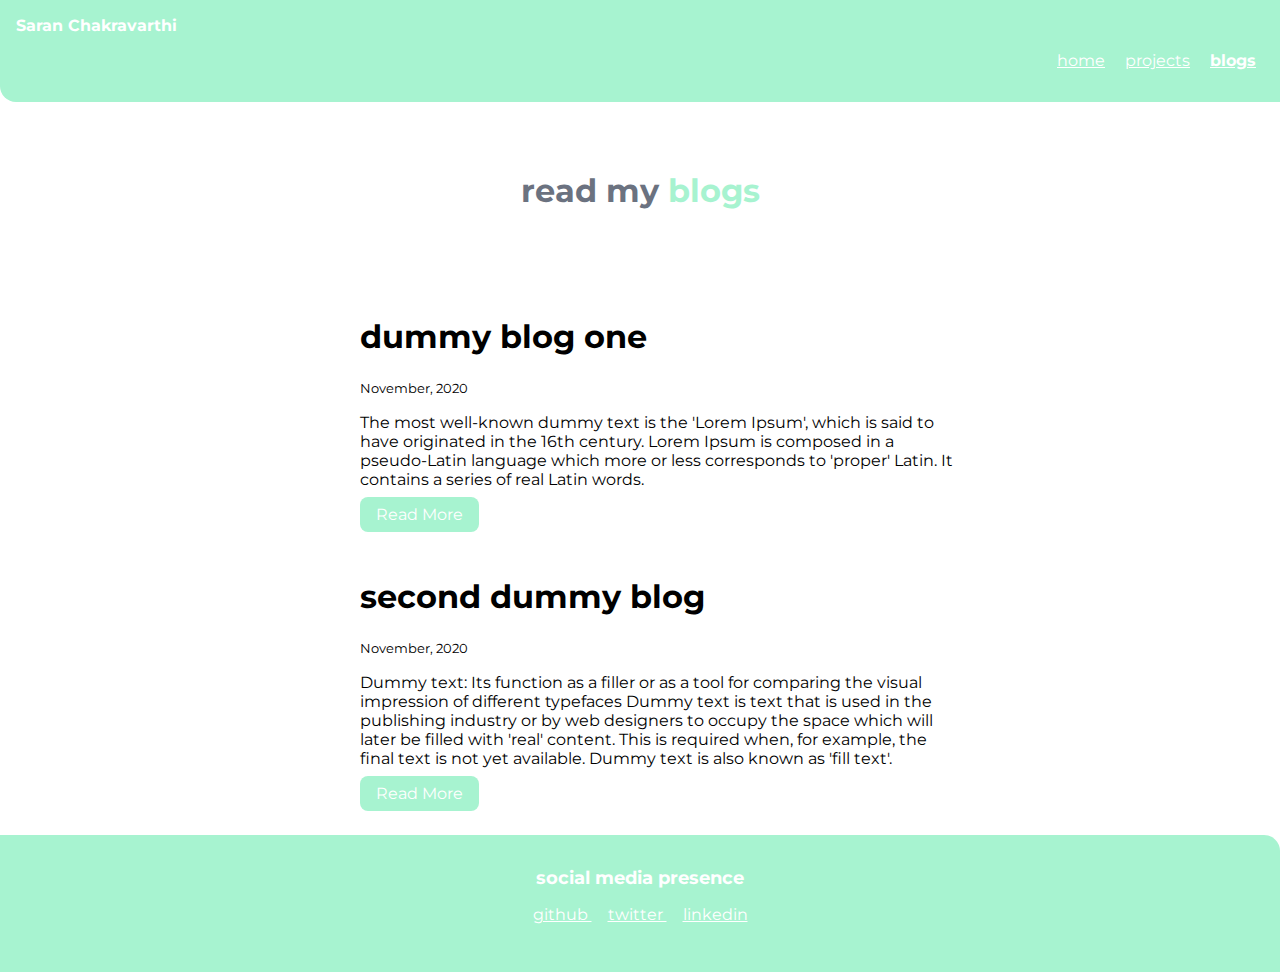
==== blogs.html @ 9b677834 "added multiple files, portfolio v1" ====
<!DOCTYPE html>
<html lang="en">
<head>
    <meta charset="UTF-8">
    <meta http-equiv="X-UA-Compatible" content="IE=edge">
    <meta name="viewport" content="width=device-width, initial-scale=1.0">
    <title>Blogs | Saran</title>
    <link rel="stylesheet" href="styles.css"/>
</head>
<body>
    <nav class="navigation container">
        <div class="nav-brand">Saran Chakravarthi</div>
        <ul class="list-non-bullet nav-pills">
            <li class="list-item-inline">
                <a class="link" href="/">home</a>
            </li>
            <li class="list-item-inline">
                <a class="link " href="/projects.html">projects</a>
            </li>
            <li class="list-item-inline">
                <a class="link link-active" href="/blogs.html">blogs</a>
            </li>
        </ul>
    </nav>

    <header class="hero">
        <h1 class="hero-heading">read my <span class="heading-inverted">blogs</span></h1>
    </header>

    <ul class="list-non-bullet">

        <li>
            <article class="showcase-list container container-center ">
                <h1>dummy blog one</h1>
            <small>November, 2020</small>
            <p>The most well-known dummy text is the 'Lorem Ipsum', which is said to have originated in the 16th century. Lorem Ipsum is composed in a pseudo-Latin language which more or less corresponds to 'proper' Latin. It contains a series of real Latin words.</p>

            <a class="link link-primary" href="/blog1.html">Read More</a>
            </article>
            
        </li>

        <li>
            <article class="showcase-list container container-center ">
                <h1>second dummy blog</h1>
                <small>November, 2020</small>
                <p>Dummy text: Its function as a filler or as a tool for comparing the visual impression of different typefaces Dummy text is text that is used in the publishing industry or by web designers to occupy the space which will later be filled with 'real' content. This is required when, for example, the final text is not yet available. Dummy text is also known as 'fill text'.</p>
    
                <a class="link link-primary" href="/blog2.html">Read More</a>
                 </article>
            
        </li>

    </ul>

    <footer class="footer">
        <div class="footer-header">social media presence</div>
        <ul class="social-links list-non-bullet">
            <li class="list-item-inline">
                <a class="link" href="https://github.com/chakravarthi0">
                   github
                </a>
            </li>

            <li class="list-item-inline">
                <a class="link" href="https://twitter.com/saranchakravar3">
                    twitter
                </a>
            </li>
            
            <li class="list-item-inline">
                <a class="link" href="https://www.linkedin.com/in/saran-chakravarthi-b44438175/">
                    linkedin
                </a>
            </li>
        </ul>
     </footer>
    
</body>
</html>
---- styles.css ----
@import url("https://fonts.googleapis.com/css2?family=Montserrat:wght@400;700&display=swap");

:root {
  --primary-color: #a7f3d0;
  --dark-gray: #6b7280;
  --off-white: #f3f4f6;
}

body {
  font-family: "Montserrat", sans-serif;
  margin: 0px;
}

hr {
  margin: 2rem 0rem;
}


/* .container-fluid {
  padding: 0rem 1rem;
}

.container {
  margin: auto;
  padding: 0rem 1rem;
  max-width: 600px;
} */
.container{
    padding: 0rem 1rem;
}

.container-center{
    max-width: 600px;
    margin: auto;
    padding: 1rem 1rem;
}

/* Links */

.link-primary {
  text-decoration: none;
  color: white;
  background-color: var(--primary-color);
  width: max-content;
  min-width: 140px;
  border-radius: 0.5rem;
  padding: 0.5rem 1rem 0.5rem 1rem;
}

.link-secondary {
  text-decoration: none;
  color: var(--primary-color);
  border: 1px solid var(--primary);
  width: max-content;
  min-width: 140px;
  border-radius: 0.5rem;
  padding: 0.5rem 1rem 0.5rem 1rem;
  border: 1px solid var(--primary-color);
}

/* List */

.list-non-bullet {
  list-style: none;
}

.list-item-inline {
  display: inline;
  padding: 0rem 0.5rem;
}

/* Navigation */

.navigation{
    background-color: var(--primary-color);
    color: white;
    padding: 1rem;
    border-bottom-left-radius: 1rem;
}
.navigation .nav-brand{
    font-weight: bold;
}
.navigation .nav-pills{
    text-align: right;
}

.navigation .link{
    color: white;
}

.navigation .link-active{
    font-weight: bold;
}


/* Header */

.hero{
    padding: 2rem;
}

.hero .hero-img{
    max-width: 350px;
    display: block;
    margin: auto;
}

.hero .hero-heading{
    text-align: center;
    padding-top: 1rem;
    color: var(--dark-gray);
}

.hero .hero-heading .heading-inverted{
    color: var(--primary-color);
}


/* Section */

.section h1{
    text-align: center;
    padding: 2rem;
}

.ow{
    background-color: var(--off-white);
}

/* Footer */

.footer{
    background-color: var(--primary-color);
    padding: 2rem 1rem;
    text-align: center;
    color: white;
    border-top-right-radius: 1rem;
}

.footer .link{
    color: white;
}

.footer .footer-header{
    font-weight: bold;
    font-size: large;
}
.footer ul{
    padding-inline-start: 0px;
}
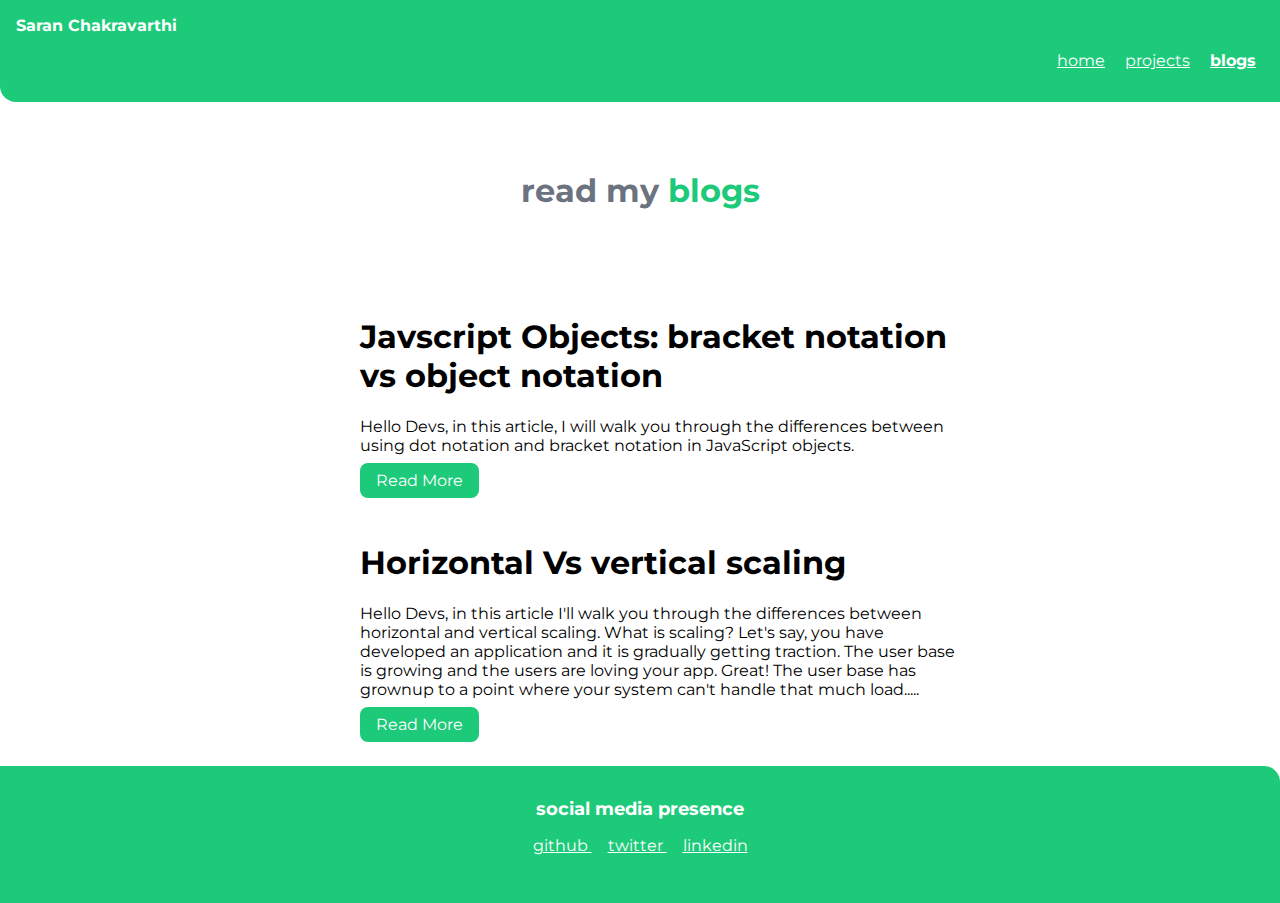
==== commit 471a90d0: "added more projects and edited blogs page" ====
--- a/blogs.html
+++ b/blogs.html
@@ -1,12 +1,14 @@
 <!DOCTYPE html>
 <html lang="en">
+
 <head>
     <meta charset="UTF-8">
     <meta http-equiv="X-UA-Compatible" content="IE=edge">
     <meta name="viewport" content="width=device-width, initial-scale=1.0">
     <title>Blogs | Saran</title>
-    <link rel="stylesheet" href="styles.css"/>
+    <link rel="stylesheet" href="styles.css" />
 </head>
+
 <body>
     <nav class="navigation container">
         <div class="nav-brand">Saran Chakravarthi</div>
@@ -31,24 +33,28 @@
 
         <li>
             <article class="showcase-list container container-center ">
-                <h1>dummy blog one</h1>
-            <small>November, 2020</small>
-            <p>The most well-known dummy text is the 'Lorem Ipsum', which is said to have originated in the 16th century. Lorem Ipsum is composed in a pseudo-Latin language which more or less corresponds to 'proper' Latin. It contains a series of real Latin words.</p>
+                <h1>Javscript Objects: bracket notation vs object notation</h1>
+                <p>Hello Devs, in this article, I will walk you through the differences between using dot notation and bracket notation in JavaScript objects.</p>
+                <a class="link link-primary"
+                    href="https://dev.to/saran_chakravarthi/bracket-notation-vs-dot-notation-in-javascript-objects-1hpo">Read
+                    More</a>
+            </article>
 
-            <a class="link link-primary" href="/blog1.html">Read More</a>
-            </article>
-            
         </li>
 
         <li>
             <article class="showcase-list container container-center ">
-                <h1>second dummy blog</h1>
-                <small>November, 2020</small>
-                <p>Dummy text: Its function as a filler or as a tool for comparing the visual impression of different typefaces Dummy text is text that is used in the publishing industry or by web designers to occupy the space which will later be filled with 'real' content. This is required when, for example, the final text is not yet available. Dummy text is also known as 'fill text'.</p>
-    
-                <a class="link link-primary" href="/blog2.html">Read More</a>
-                 </article>
-            
+                <h1>Horizontal Vs vertical scaling</h1>
+                <p>Hello Devs, in this article I'll walk you through the differences between horizontal and vertical scaling.
+
+                    What is scaling?
+                    Let's say, you have developed an application and it is gradually getting traction. The user base is growing and the users are loving your app. Great!
+                    
+                    The user base has grownup to a point where your system can't handle that much load.....</p>
+
+                <a class="link link-primary" href="https://dev.to/saran_chakravarthi/horizontal-vs-vertical-scaling-2h1h">Read More</a>
+            </article>
+
         </li>
 
     </ul>
@@ -58,7 +64,7 @@
         <ul class="social-links list-non-bullet">
             <li class="list-item-inline">
                 <a class="link" href="https://github.com/chakravarthi0">
-                   github
+                    github
                 </a>
             </li>
 
@@ -67,14 +73,15 @@
                     twitter
                 </a>
             </li>
-            
+
             <li class="list-item-inline">
                 <a class="link" href="https://www.linkedin.com/in/saran-chakravarthi-b44438175/">
                     linkedin
                 </a>
             </li>
         </ul>
-     </footer>
-    
+    </footer>
+
 </body>
+
 </html>--- a/styles.css
+++ b/styles.css
@@ -1,7 +1,7 @@
 @import url("https://fonts.googleapis.com/css2?family=Montserrat:wght@400;700&display=swap");
 
 :root {
-  --primary-color: #a7f3d0;
+  --primary-color: #1cca79;
   --dark-gray: #6b7280;
   --off-white: #f3f4f6;
 }
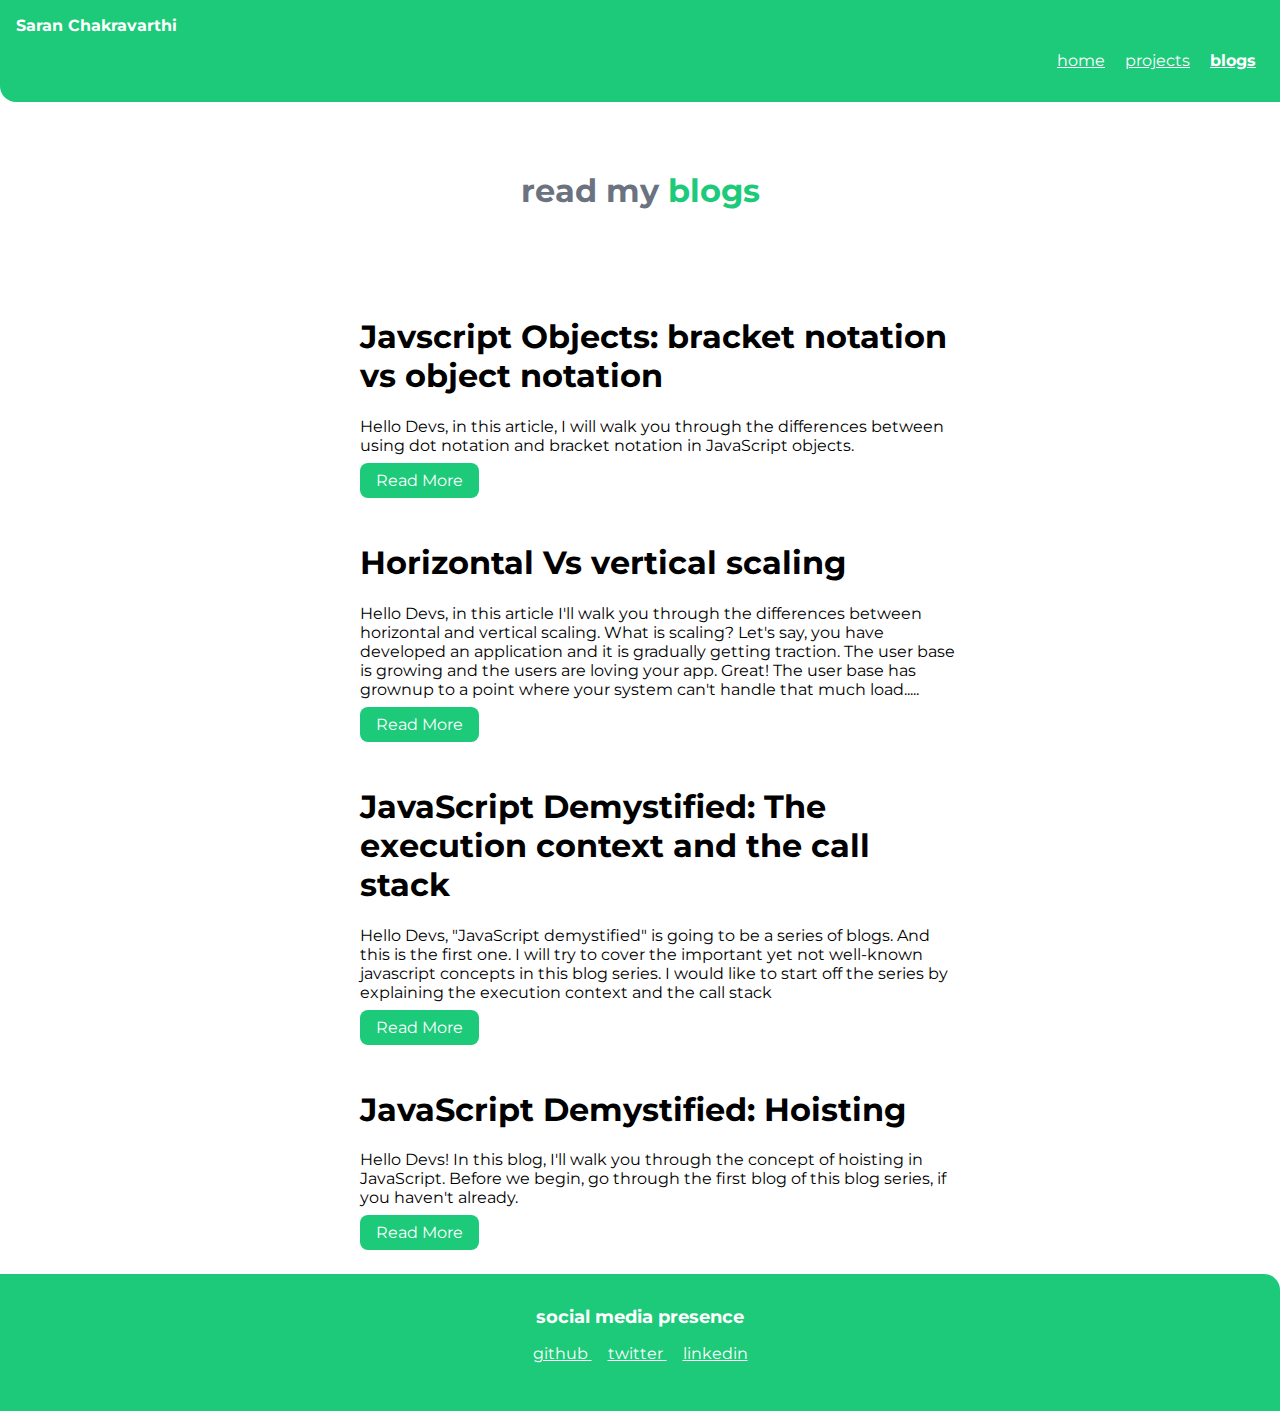
==== commit c5da771c: "added new projects" ====
--- a/blogs.html
+++ b/blogs.html
@@ -57,6 +57,28 @@
 
         </li>
 
+        <li>
+            <article class="showcase-list container container-center ">
+                <h1>JavaScript Demystified: The execution context and the call stack</h1>
+                <p>Hello Devs, "JavaScript demystified" is going to be a series of blogs. And this is the first one. I will try to cover the important yet not well-known javascript concepts in this blog series. I would like to start off the series by explaining the execution context and the call stack</p>
+                <a class="link link-primary"
+                    href="https://dev.to/saran_chakravarthi/javascript-demystified-the-execution-context-and-the-call-stack-2gka">Read
+                    More</a>
+            </article>
+
+        </li>
+
+        <li>
+            <article class="showcase-list container container-center ">
+                <h1>JavaScript Demystified: Hoisting</h1>
+                <p>Hello Devs! In this blog, I'll walk you through the concept of hoisting in JavaScript. Before we begin, go through the first blog of this blog series, if you haven't already.</p>
+                <a class="link link-primary"
+                    href="https://dev.to/saran_chakravarthi/javascript-demystified-hoisting-21bf">Read
+                    More</a>
+            </article>
+
+        </li>
+
     </ul>
 
     <footer class="footer">
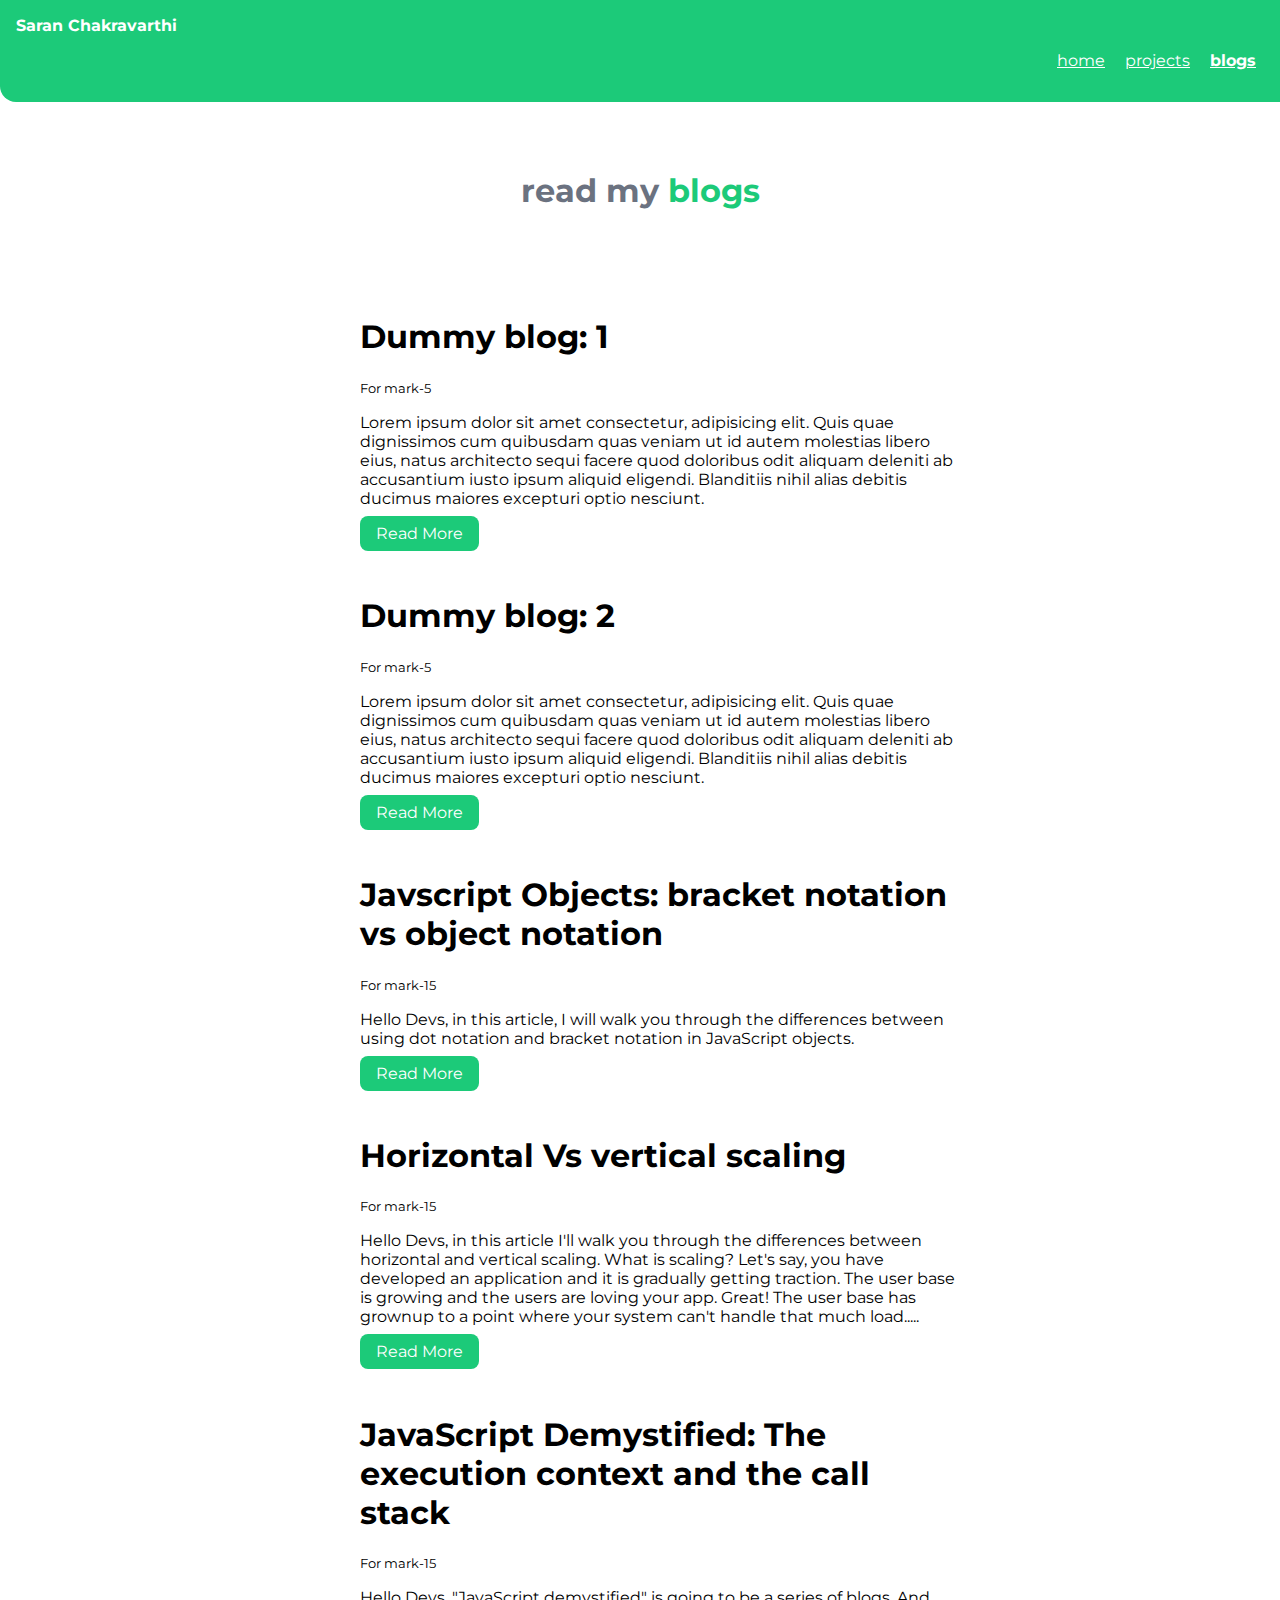
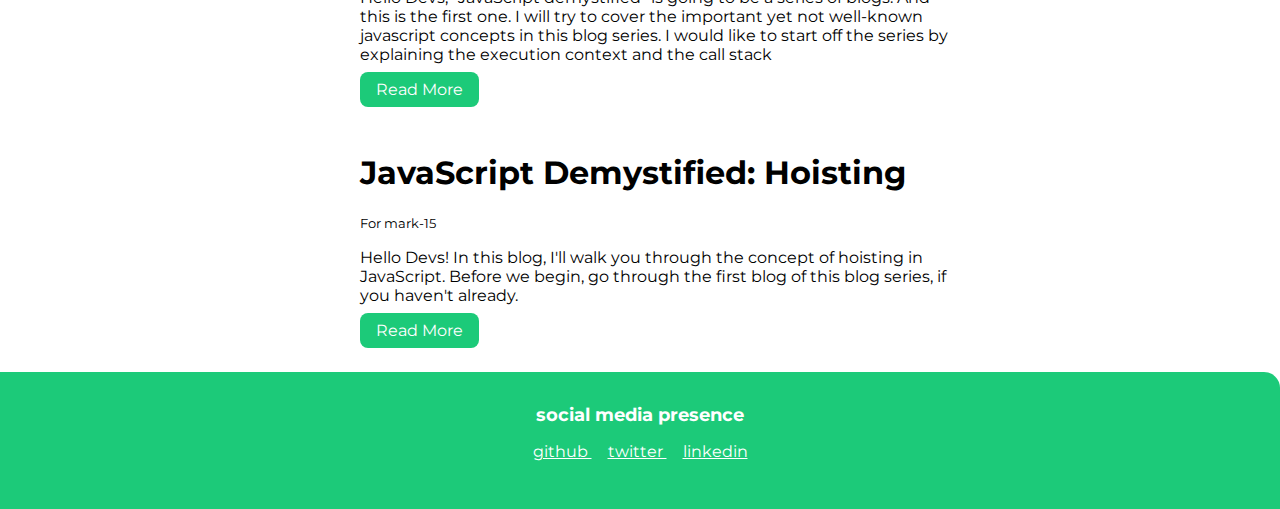
==== commit 491c878f: "added dummy blogs for mark-5" ====
--- a/blogs.html
+++ b/blogs.html
@@ -33,8 +33,40 @@
 
         <li>
             <article class="showcase-list container container-center ">
+                <h1>Dummy blog: 1</h1>
+                <small>For mark-5</small>
+                <p>Lorem ipsum dolor sit amet consectetur, adipisicing elit. Quis quae dignissimos cum quibusdam quas
+                    veniam ut id autem molestias libero eius, natus architecto sequi facere quod doloribus odit aliquam
+                    deleniti ab accusantium iusto ipsum aliquid eligendi. Blanditiis nihil alias debitis ducimus maiores
+                    excepturi optio nesciunt.</p>
+                <a class="link link-primary" href="/blog1.html">Read
+                    More</a>
+            </article>
+
+        </li>
+        <li>
+            <article class="showcase-list container container-center ">
+                <h1>Dummy blog: 2</h1>
+                <small>For mark-5</small>
+                <p>Lorem ipsum dolor sit amet consectetur, adipisicing elit. Quis quae dignissimos cum quibusdam quas
+                    veniam
+                    ut id autem molestias libero eius, natus architecto sequi facere quod doloribus odit aliquam
+                    deleniti ab
+                    accusantium iusto ipsum aliquid eligendi. Blanditiis nihil alias debitis ducimus maiores excepturi
+                    optio
+                    nesciunt.</p>
+                <a class="link link-primary" href="/blog1.html">Read
+                    More</a>
+            </article>
+
+        </li>
+
+        <li>
+            <article class="showcase-list container container-center ">
                 <h1>Javscript Objects: bracket notation vs object notation</h1>
-                <p>Hello Devs, in this article, I will walk you through the differences between using dot notation and bracket notation in JavaScript objects.</p>
+                <small>For mark-15</small>
+                <p>Hello Devs, in this article, I will walk you through the differences between using dot notation and
+                    bracket notation in JavaScript objects.</p>
                 <a class="link link-primary"
                     href="https://dev.to/saran_chakravarthi/bracket-notation-vs-dot-notation-in-javascript-objects-1hpo">Read
                     More</a>
@@ -45,14 +77,18 @@
         <li>
             <article class="showcase-list container container-center ">
                 <h1>Horizontal Vs vertical scaling</h1>
-                <p>Hello Devs, in this article I'll walk you through the differences between horizontal and vertical scaling.
+                <small>For mark-15</small>
+                <p>Hello Devs, in this article I'll walk you through the differences between horizontal and vertical
+                    scaling.
 
                     What is scaling?
-                    Let's say, you have developed an application and it is gradually getting traction. The user base is growing and the users are loving your app. Great!
-                    
+                    Let's say, you have developed an application and it is gradually getting traction. The user base is
+                    growing and the users are loving your app. Great!
+
                     The user base has grownup to a point where your system can't handle that much load.....</p>
 
-                <a class="link link-primary" href="https://dev.to/saran_chakravarthi/horizontal-vs-vertical-scaling-2h1h">Read More</a>
+                <a class="link link-primary"
+                    href="https://dev.to/saran_chakravarthi/horizontal-vs-vertical-scaling-2h1h">Read More</a>
             </article>
 
         </li>
@@ -60,7 +96,10 @@
         <li>
             <article class="showcase-list container container-center ">
                 <h1>JavaScript Demystified: The execution context and the call stack</h1>
-                <p>Hello Devs, "JavaScript demystified" is going to be a series of blogs. And this is the first one. I will try to cover the important yet not well-known javascript concepts in this blog series. I would like to start off the series by explaining the execution context and the call stack</p>
+                <small>For mark-15</small>
+                <p>Hello Devs, "JavaScript demystified" is going to be a series of blogs. And this is the first one. I
+                    will try to cover the important yet not well-known javascript concepts in this blog series. I would
+                    like to start off the series by explaining the execution context and the call stack</p>
                 <a class="link link-primary"
                     href="https://dev.to/saran_chakravarthi/javascript-demystified-the-execution-context-and-the-call-stack-2gka">Read
                     More</a>
@@ -71,7 +110,9 @@
         <li>
             <article class="showcase-list container container-center ">
                 <h1>JavaScript Demystified: Hoisting</h1>
-                <p>Hello Devs! In this blog, I'll walk you through the concept of hoisting in JavaScript. Before we begin, go through the first blog of this blog series, if you haven't already.</p>
+                <small>For mark-15</small>
+                <p>Hello Devs! In this blog, I'll walk you through the concept of hoisting in JavaScript. Before we
+                    begin, go through the first blog of this blog series, if you haven't already.</p>
                 <a class="link link-primary"
                     href="https://dev.to/saran_chakravarthi/javascript-demystified-hoisting-21bf">Read
                     More</a>
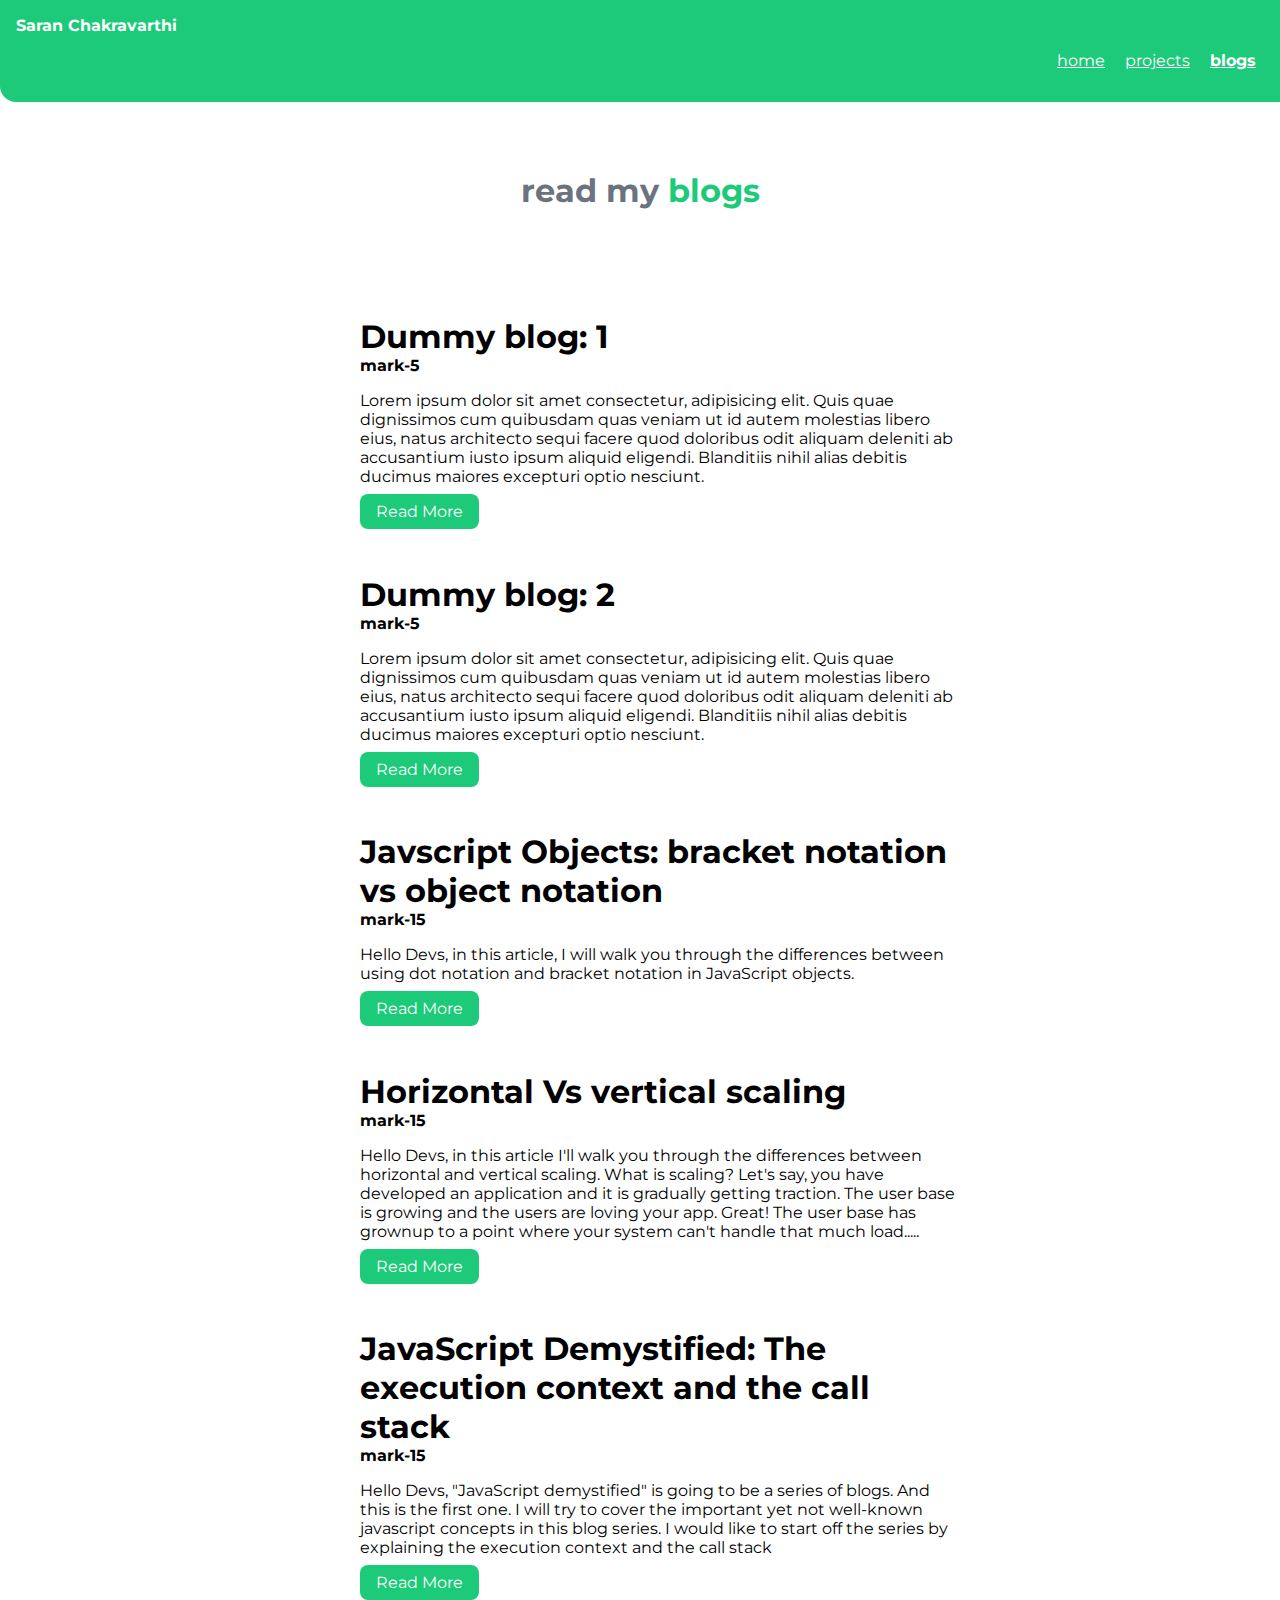
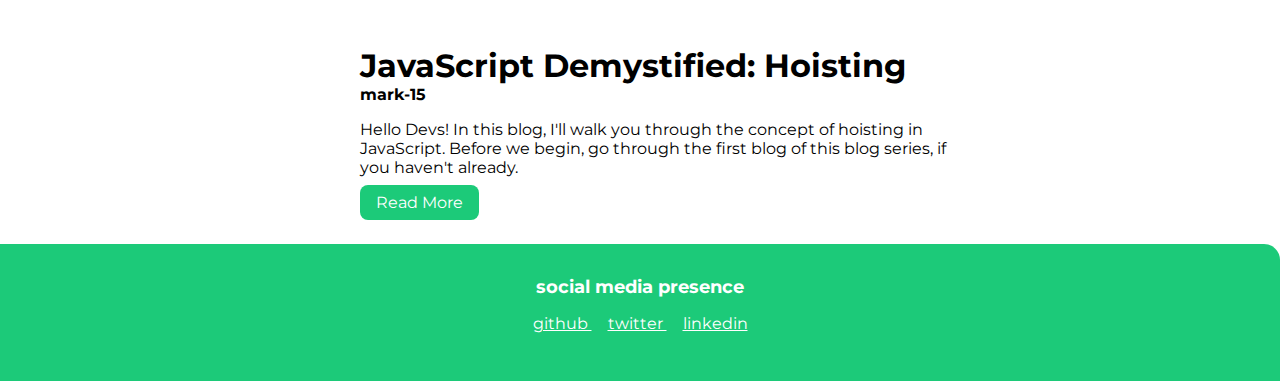
==== commit 85f342f9: "edited mark number in blogs page" ====
--- a/blogs.html
+++ b/blogs.html
@@ -33,8 +33,8 @@
 
         <li>
             <article class="showcase-list container container-center ">
-                <h1>Dummy blog: 1</h1>
-                <small>For mark-5</small>
+                <h1  class="no-margin-bottom">Dummy blog: 1</h1>
+                <p class="no-margin"><strong>mark-5</strong></p>
                 <p>Lorem ipsum dolor sit amet consectetur, adipisicing elit. Quis quae dignissimos cum quibusdam quas
                     veniam ut id autem molestias libero eius, natus architecto sequi facere quod doloribus odit aliquam
                     deleniti ab accusantium iusto ipsum aliquid eligendi. Blanditiis nihil alias debitis ducimus maiores
@@ -46,8 +46,8 @@
         </li>
         <li>
             <article class="showcase-list container container-center ">
-                <h1>Dummy blog: 2</h1>
-                <small>For mark-5</small>
+                <h1  class="no-margin-bottom">Dummy blog: 2</h1>
+                <p class="no-margin"><strong>mark-5</strong></p>
                 <p>Lorem ipsum dolor sit amet consectetur, adipisicing elit. Quis quae dignissimos cum quibusdam quas
                     veniam
                     ut id autem molestias libero eius, natus architecto sequi facere quod doloribus odit aliquam
@@ -63,8 +63,8 @@
 
         <li>
             <article class="showcase-list container container-center ">
-                <h1>Javscript Objects: bracket notation vs object notation</h1>
-                <small>For mark-15</small>
+                <h1 class="no-margin-bottom">Javscript Objects: bracket notation vs object notation</h1>
+                <p class="no-margin"><strong>mark-15</strong></p>
                 <p>Hello Devs, in this article, I will walk you through the differences between using dot notation and
                     bracket notation in JavaScript objects.</p>
                 <a class="link link-primary"
@@ -76,8 +76,8 @@
 
         <li>
             <article class="showcase-list container container-center ">
-                <h1>Horizontal Vs vertical scaling</h1>
-                <small>For mark-15</small>
+                <h1 class="no-margin-bottom">Horizontal Vs vertical scaling</h1>
+                <p class="no-margin"><strong>mark-15</strong></p>
                 <p>Hello Devs, in this article I'll walk you through the differences between horizontal and vertical
                     scaling.
 
@@ -95,8 +95,8 @@
 
         <li>
             <article class="showcase-list container container-center ">
-                <h1>JavaScript Demystified: The execution context and the call stack</h1>
-                <small>For mark-15</small>
+                <h1 class="no-margin-bottom">JavaScript Demystified: The execution context and the call stack</h1>
+                <p class="no-margin"><strong>mark-15</strong></p>
                 <p>Hello Devs, "JavaScript demystified" is going to be a series of blogs. And this is the first one. I
                     will try to cover the important yet not well-known javascript concepts in this blog series. I would
                     like to start off the series by explaining the execution context and the call stack</p>
@@ -109,8 +109,8 @@
 
         <li>
             <article class="showcase-list container container-center ">
-                <h1>JavaScript Demystified: Hoisting</h1>
-                <small>For mark-15</small>
+                <h1 class="no-margin-bottom">JavaScript Demystified: Hoisting</h1>
+                <p class="no-margin"><strong>mark-15</strong></p>
                 <p>Hello Devs! In this blog, I'll walk you through the concept of hoisting in JavaScript. Before we
                     begin, go through the first blog of this blog series, if you haven't already.</p>
                 <a class="link link-primary"
--- a/styles.css
+++ b/styles.css
@@ -147,4 +147,12 @@
 }
 .footer ul{
     padding-inline-start: 0px;
+}
+
+.no-margin-bottom{
+  margin-bottom: 0;
+}
+
+.no-margin{
+  margin: 0;
 }